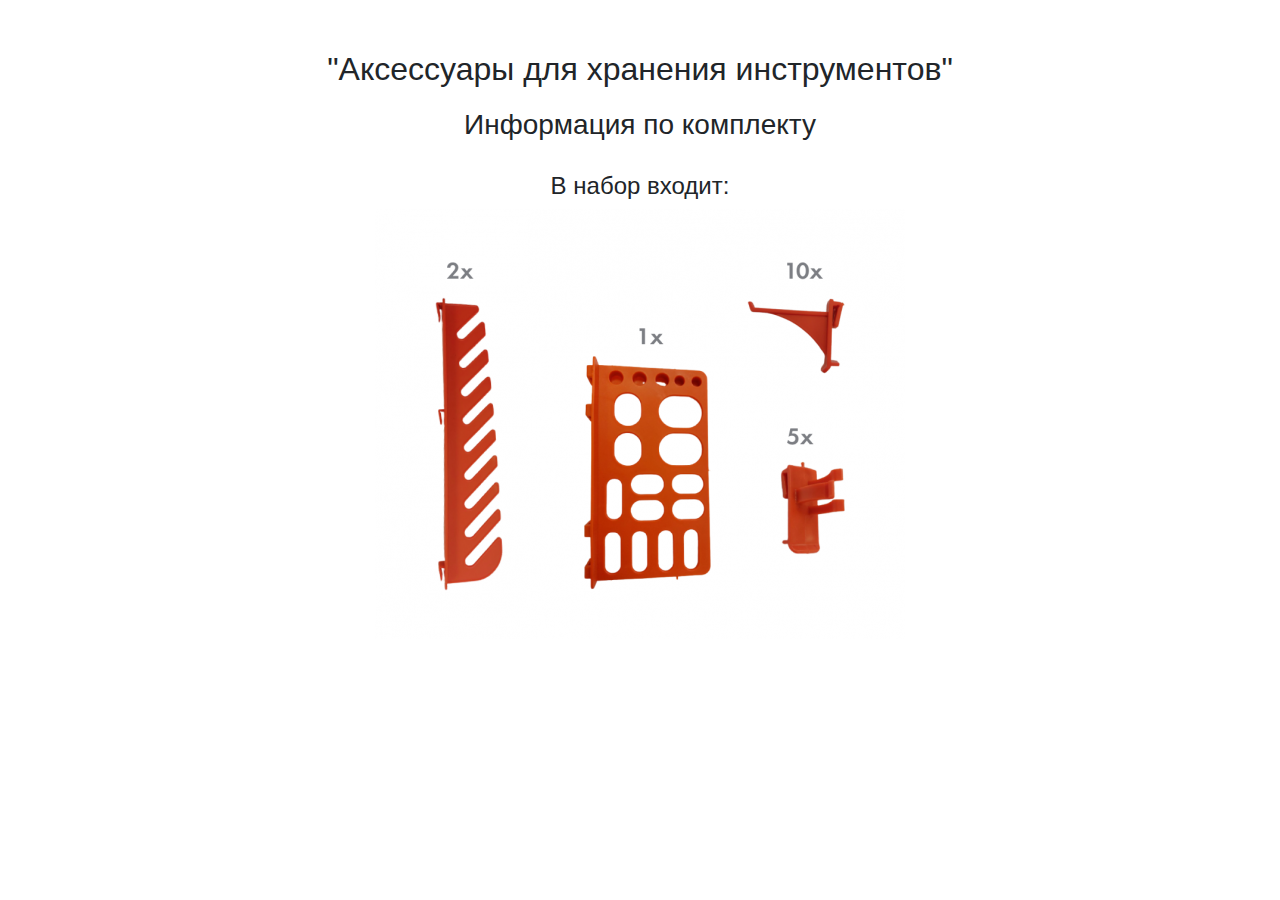
==== aksessuary-dlya-hraneniya-instrumentov.html @ ebc058ea "nabor" ====
<!DOCTYPE html>
<html lang="en">

<head>

	<!-- Required meta tags -->
	<meta charset="utf-8">

	<!-- <meta name="viewport" content="width=device-width"> -->
	<!-- <meta name="viewport" content="width=device-width, initial-scale=1.0"> -->
	<meta name="viewport" content="width=device-width,initial-scale=1" />
	<meta content="true" name="HandheldFriendly" />
	<meta content="width" name="MobileOptimized" />
	<meta content="yes" name="apple-mobile-web-app-capable" />
	<meta name="robots" content="noindex, nofollow">

	<!-- Favicon -->
	<link rel="shortcut icon" href="favicon.ico" type="image/x-icon">

	<!-- Bootstrap CSS -->
	<link rel="stylesheet" href="https://stackpath.bootstrapcdn.com/bootstrap/4.5.2/css/bootstrap.min.css"
		integrity="sha384-JcKb8q3iqJ61gNV9KGb8thSsNjpSL0n8PARn9HuZOnIxN0hoP+VmmDGMN5t9UJ0Z" crossorigin="anonymous">

	<!-- Optional JavaScript -->
	<!-- jQuery first, then Popper.js, then Bootstrap JS -->
	<script src="https://code.jquery.com/jquery-3.5.1.slim.min.js"
		integrity="sha384-DfXdz2htPH0lsSSs5nCTpuj/zy4C+OGpamoFVy38MVBnE+IbbVYUew+OrCXaRkfj"
		crossorigin="anonymous"></script>
	<script src="https://cdn.jsdelivr.net/npm/popper.js@1.16.1/dist/umd/popper.min.js"
		integrity="sha384-9/reFTGAW83EW2RDu2S0VKaIzap3H66lZH81PoYlFhbGU+6BZp6G7niu735Sk7lN"
		crossorigin="anonymous"></script>
	<script src="https://stackpath.bootstrapcdn.com/bootstrap/4.5.2/js/bootstrap.min.js"
		integrity="sha384-B4gt1jrGC7Jh4AgTPSdUtOBvfO8shuf57BaghqFfPlYxofvL8/KUEfYiJOMMV+rV"
		crossorigin="anonymous"></script>

	<!-- styles.css -->
	<!-- <link rel="stylesheet" href="css/styles.css"> -->


	<!-- Fonts -->
	<link rel="preconnect" href="https://fonts.gstatic.com">
	<link href="https://fonts.googleapis.com/css2?family=Playfair+Display&display=swap" rel="stylesheet">




</head>

<body>
	<div style="text-align: center;">
		<h2 style="margin-top: 50px;">"Аксессуары для хранения инструментов"</h2>
		<h3 style="margin: 20px 0 30px 0;">Информация по комплекту</h3>
		<div class="Accesories">
			<h4>В набор входит:</h4>
			<img src="css/images/v nabor vhodit.jpg" class="img-fluid" alt="Состав набора">
		</div>
		<br>
		</div>

	</div>


</body>

</html>
---- css/styles.css ----
.top-conteiner {
  display: grid;
  text-align: center;
  color: white;
  min-height: 100vh;
  align-content: center;
  padding: 10px;
  background-color: #000000c7;

}
.navbar{
  background-color: #000000d4;
}

.text-top-conteiner {
  padding: 2% 0;
}

.yodyear {
  line-height: 0.6rem;
  padding-bottom: 20px;
}

.year {
  font-size: 0.8rem;
}

.hotline {
  margin: 15px auto;

}

.emails {
  line-height: 1rem;
  margin-bottom: 3rem;
  line-height: 1.3;

}

.sales {
  margin: 8px;
}

.inn{
  margin: 0.5rem;
}
.official{
  margin: 3rem;
}
.vacancy {
  margin: 2rem;
}

body {
  background: url(images/storer1.jpg) no-repeat;
  min-height: 100vh;
  min-width: 100%;
  background-position: 52%;
  background-attachment: fixed;
  background-size: cover;

}

h1, h2 {
  font-family: 'Playfair Display', serif;
  text-shadow: 0px 0px 20px #ffffffa3;
}

h6 {
  margin: 2% 0 0;
}

p {
  margin-bottom: 0;
}

footer {
  background-size: 0, 7em;
  text-align: center;
  color: white;
  left: 0;
  bottom: 0;
  width: 100%;
  background-color: #000000c7;


}
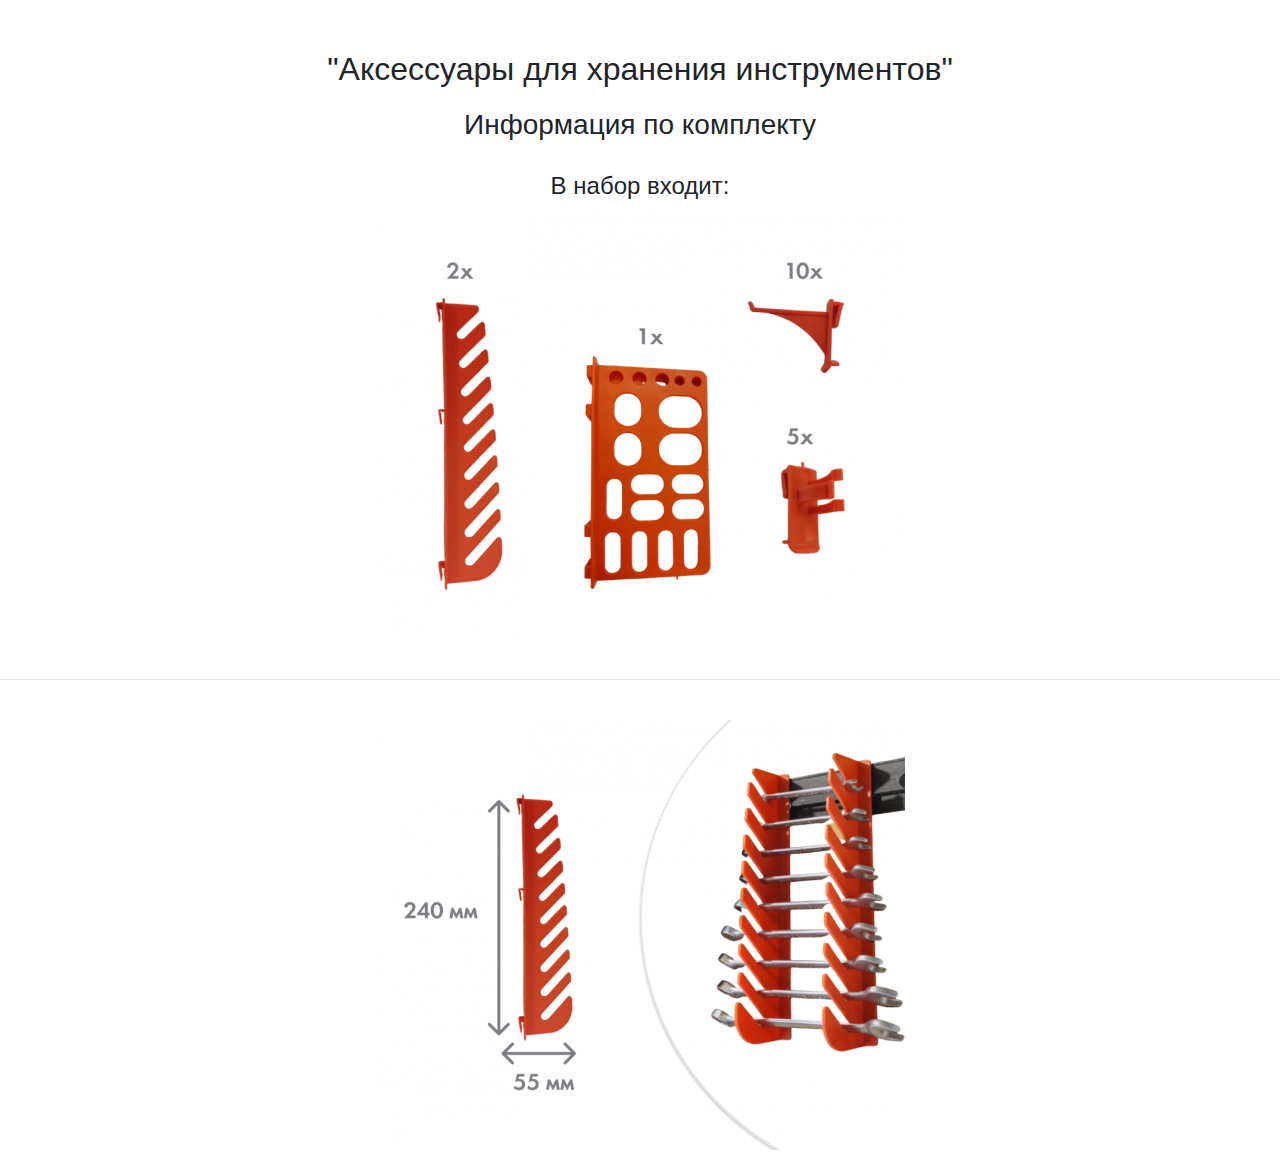
==== commit 7026a22d: "d" ====
--- a/aksessuary-dlya-hraneniya-instrumentov.html
+++ b/aksessuary-dlya-hraneniya-instrumentov.html
@@ -55,7 +55,12 @@
 			<img src="css/images/v nabor vhodit.jpg" class="img-fluid" alt="Состав набора">
 		</div>
 		<br>
-		</div>
+		<hr>
+		<br>
+		<img src="css/images/derzhatel-dlya-klyuchej.jpg" class="img-fluid" alt="Держатель для ключей">
+	</div>
+	<br>
+	</div>
 
 	</div>
 
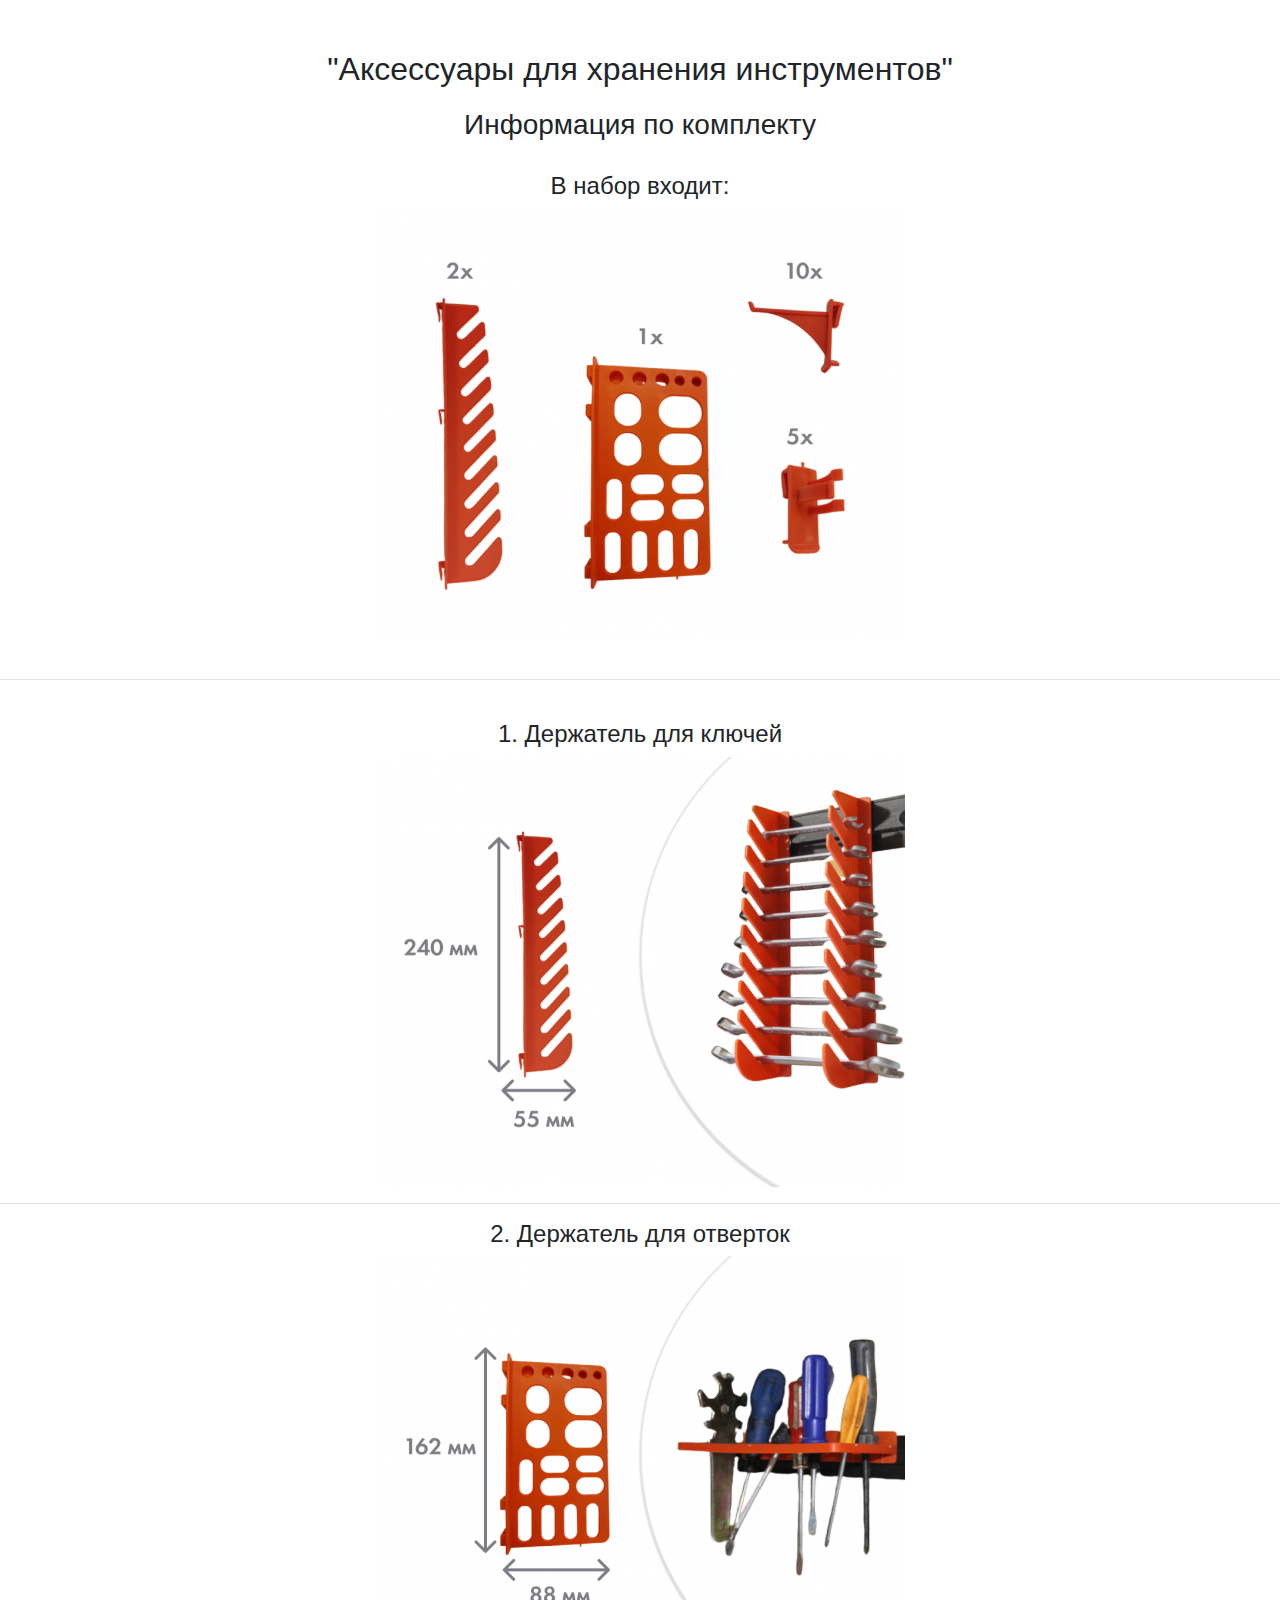
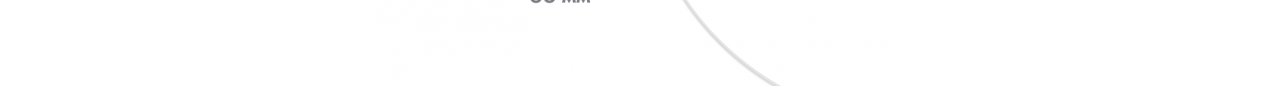
==== commit 5d358b2b: "2" ====
--- a/aksessuary-dlya-hraneniya-instrumentov.html
+++ b/aksessuary-dlya-hraneniya-instrumentov.html
@@ -57,7 +57,12 @@
 		<br>
 		<hr>
 		<br>
+		<h4>1. Держатель для ключей</h4>
 		<img src="css/images/derzhatel-dlya-klyuchej.jpg" class="img-fluid" alt="Держатель для ключей">
+		<br>
+		<hr>
+		<h4>2. Держатель для отверток</h4>
+		<img src="css/images/derzhatel-dlya-otvertok.jpg" class="img-fluid" alt="Держатель для отверток">
 	</div>
 	<br>
 	</div>
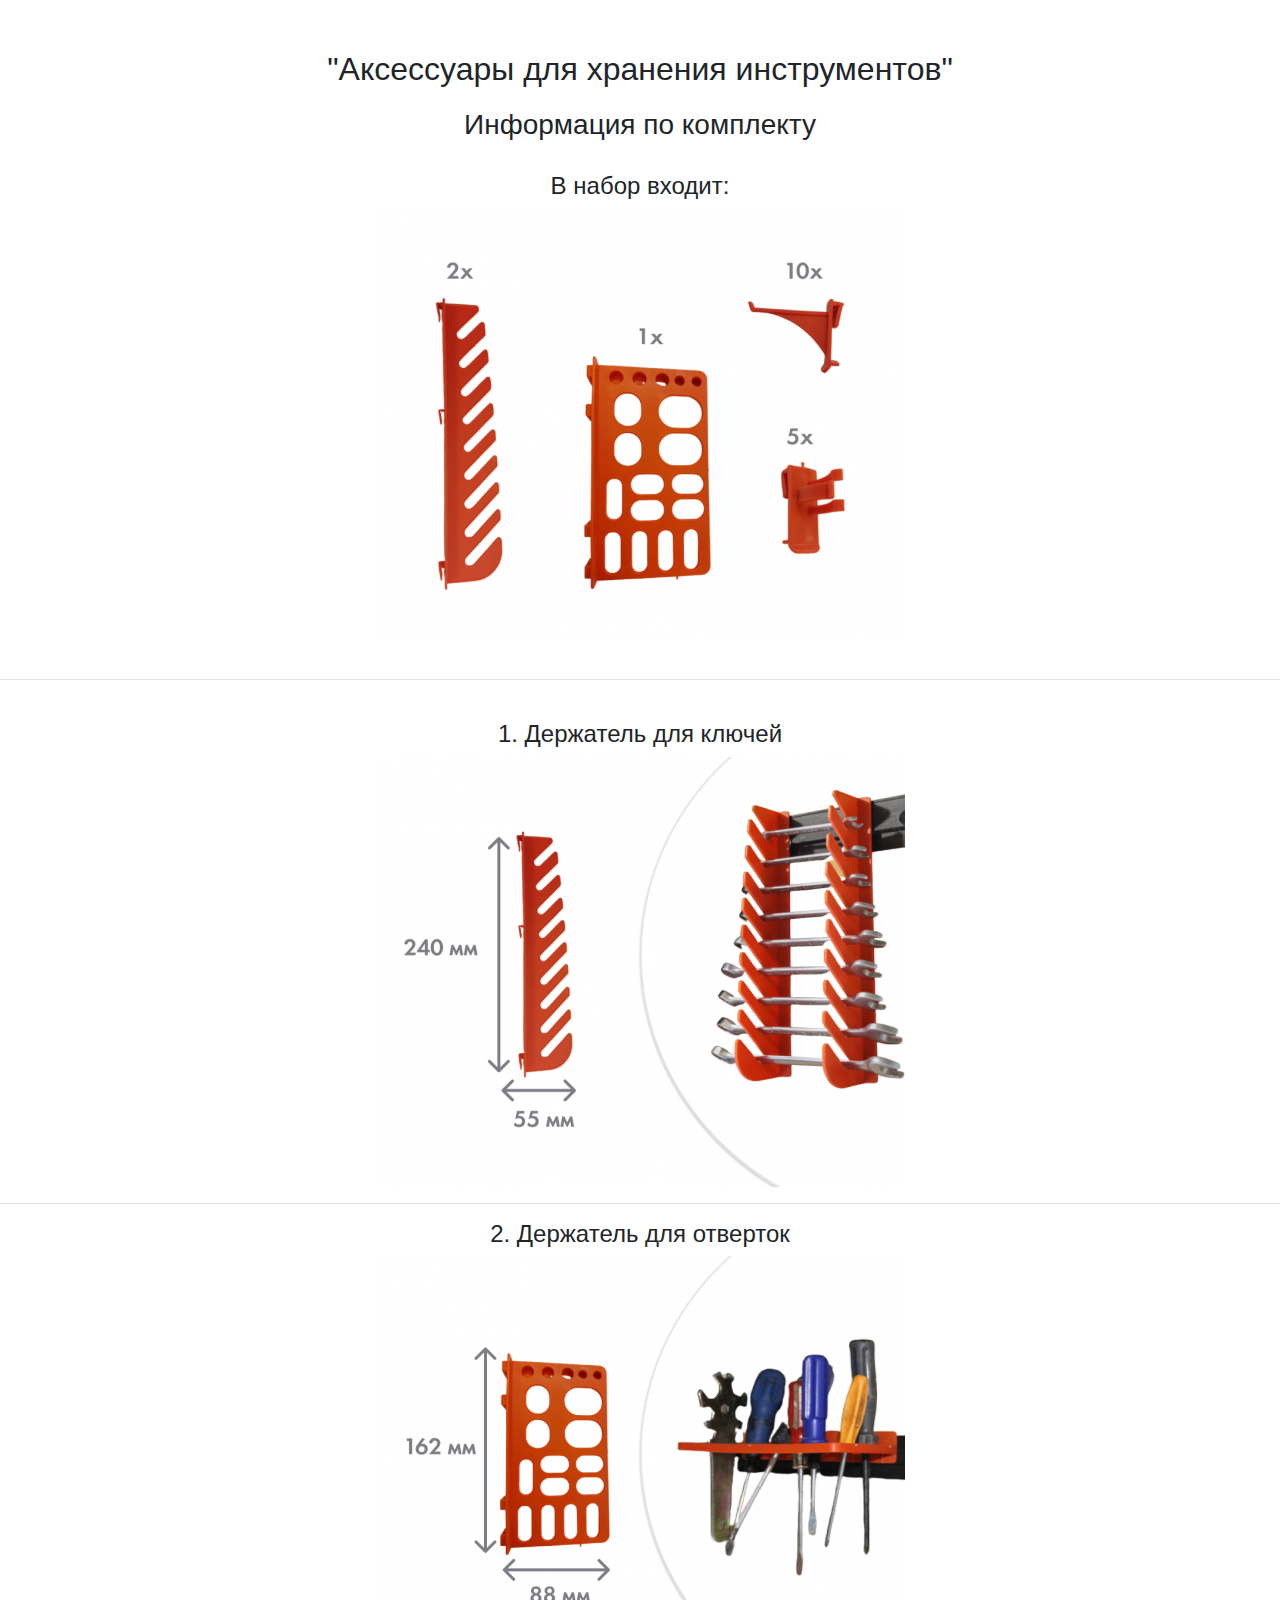
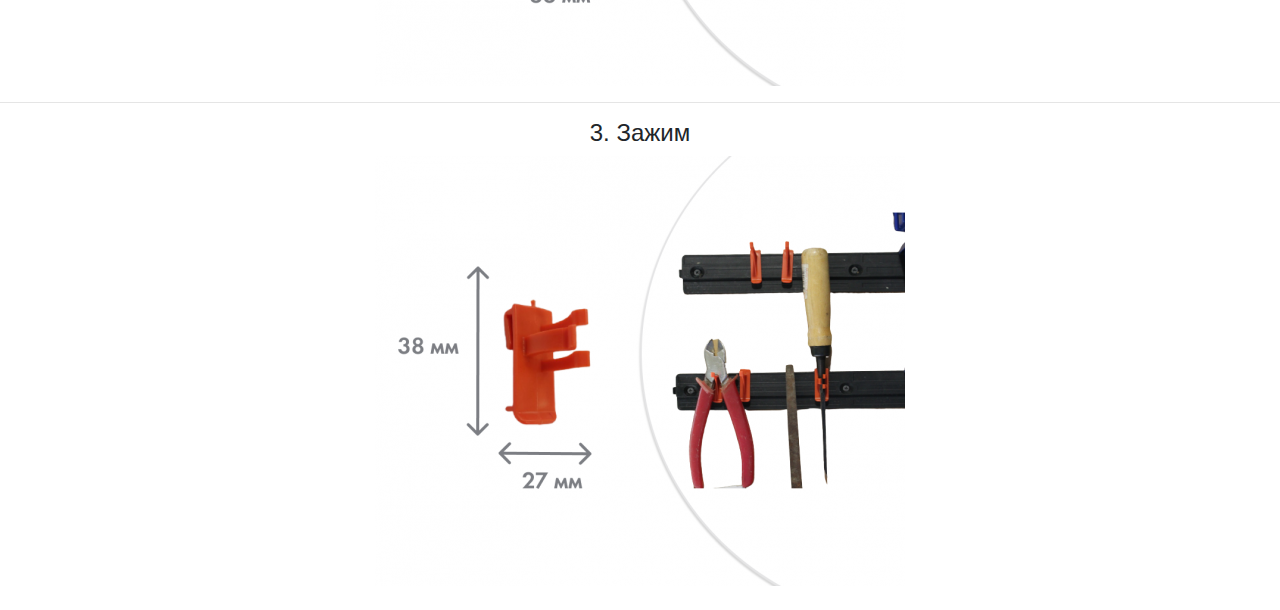
==== commit 6624a1c1: "z" ====
--- a/aksessuary-dlya-hraneniya-instrumentov.html
+++ b/aksessuary-dlya-hraneniya-instrumentov.html
@@ -63,6 +63,10 @@
 		<hr>
 		<h4>2. Держатель для отверток</h4>
 		<img src="css/images/derzhatel-dlya-otvertok.jpg" class="img-fluid" alt="Держатель для отверток">
+		<br>
+		<hr>
+		<h4>3. Зажим</h4>
+		<img src="css/images/zazhim.jpg" class="img-fluid" alt="Зажим">
 	</div>
 	<br>
 	</div>
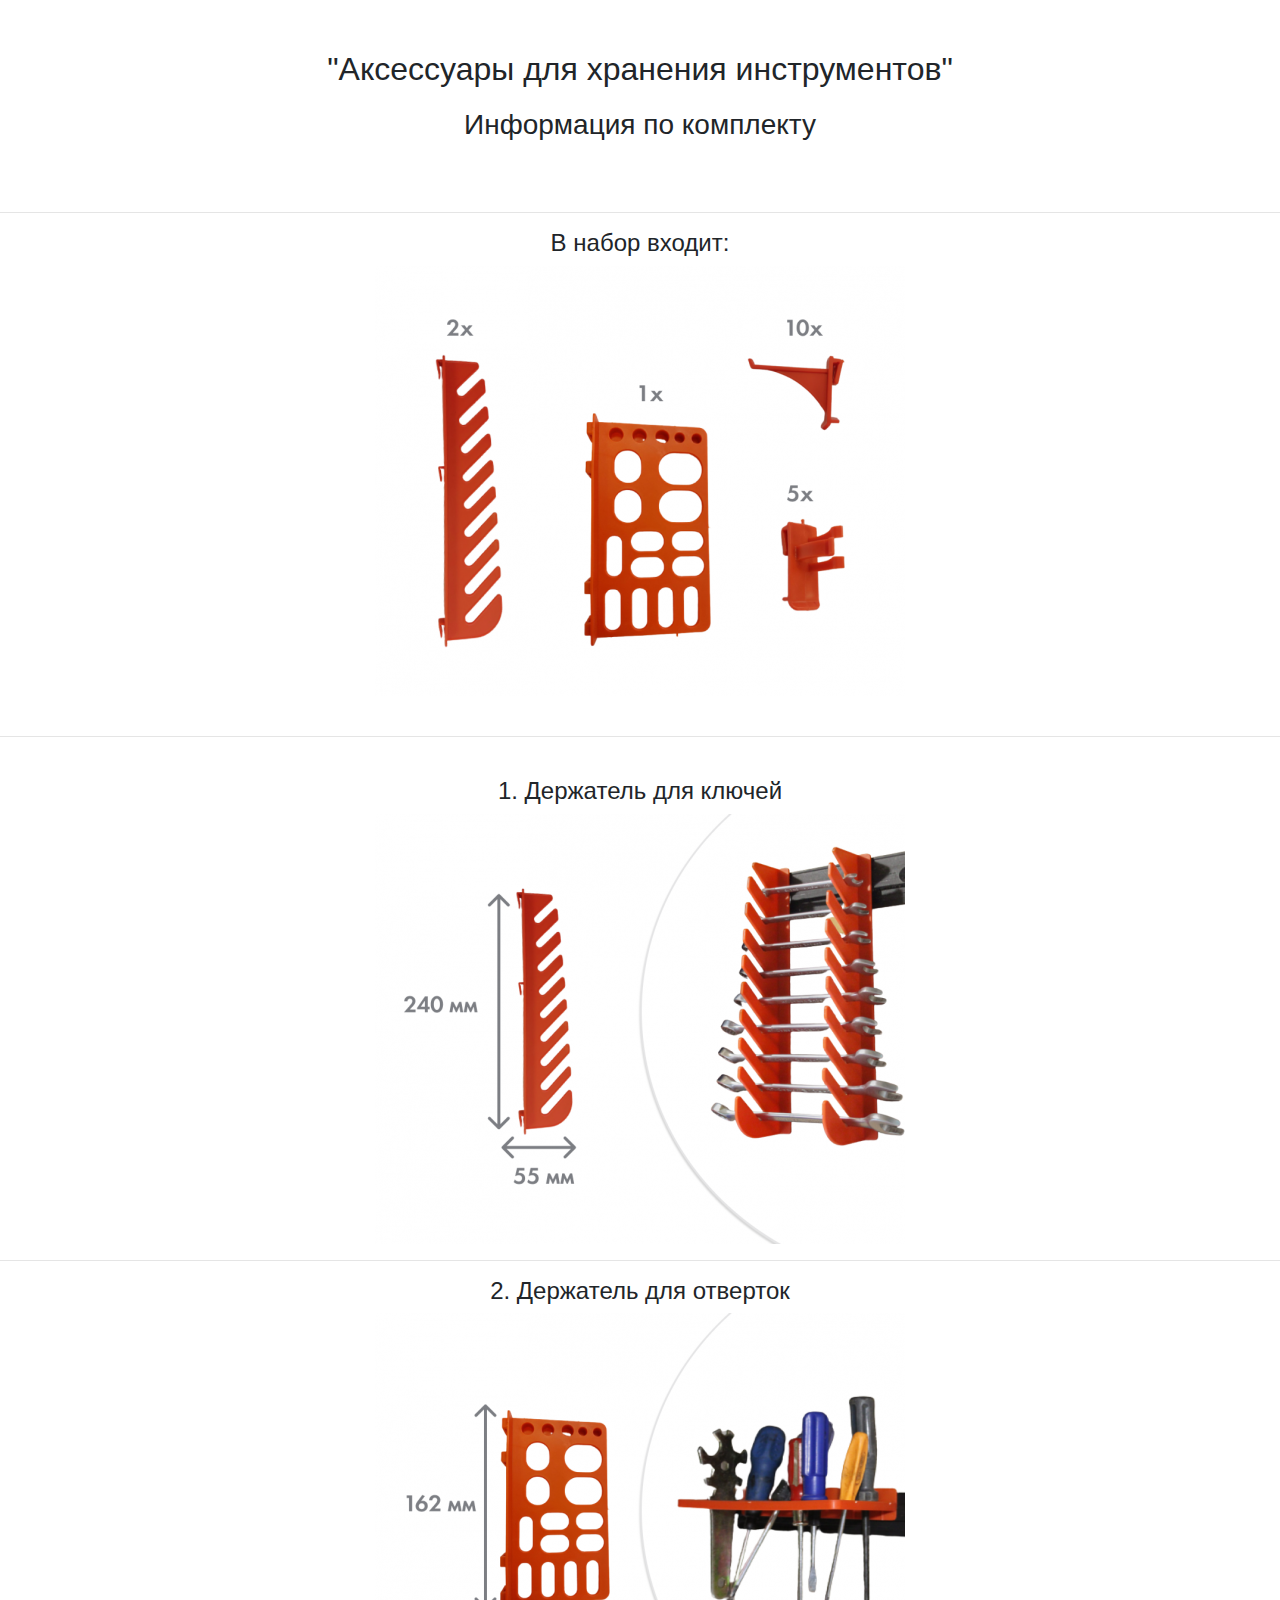
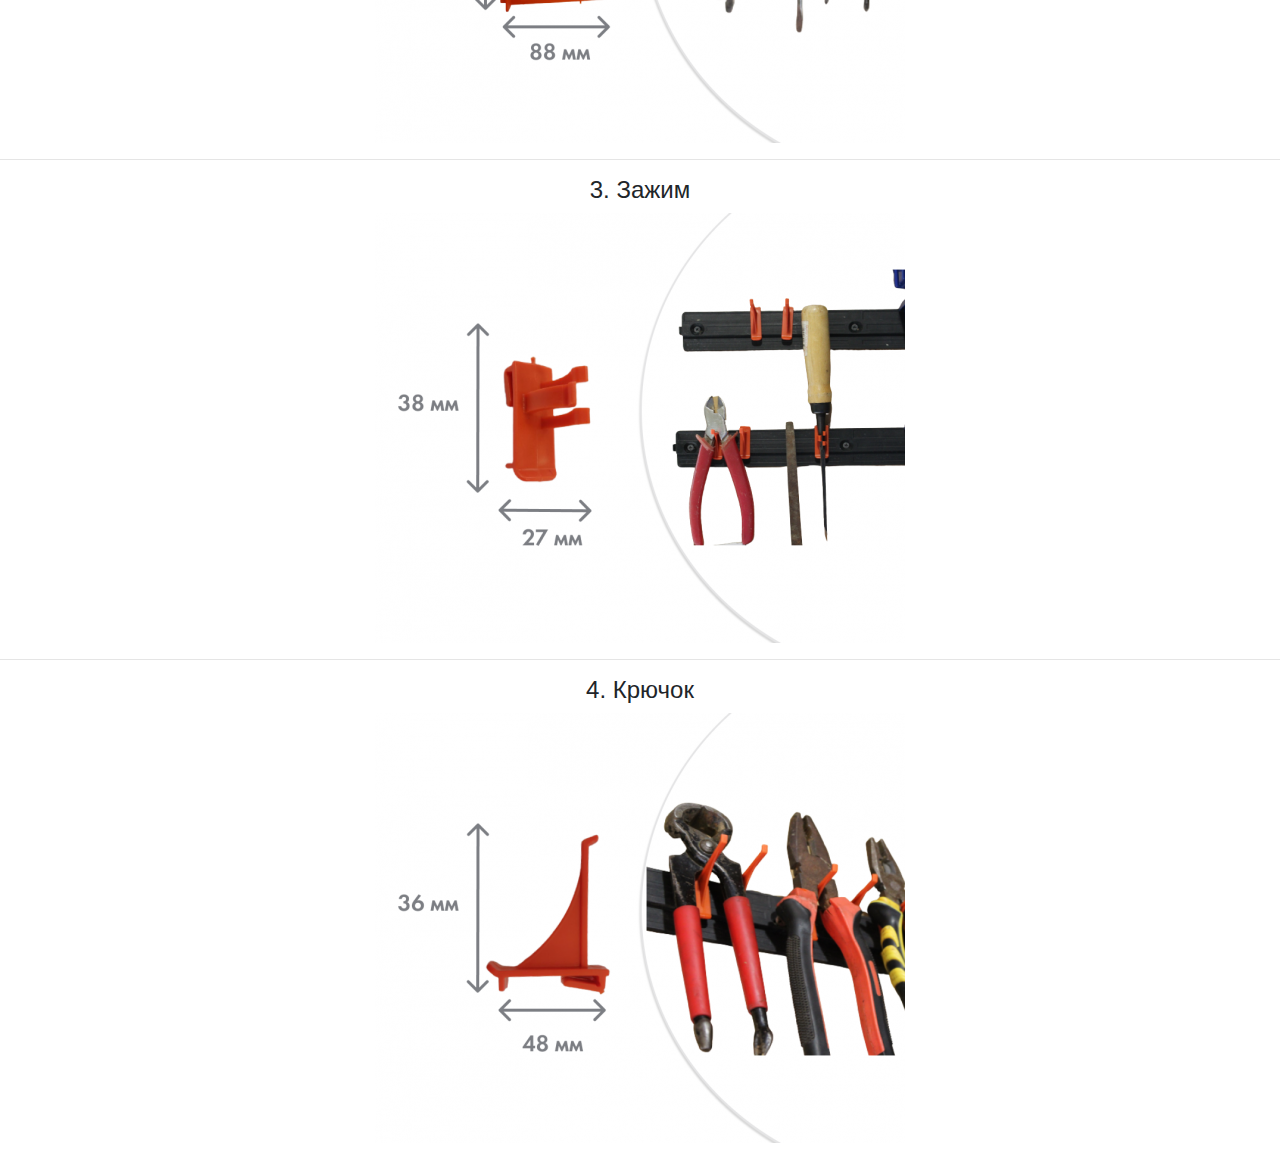
==== commit 0983202b: "2" ====
--- a/aksessuary-dlya-hraneniya-instrumentov.html
+++ b/aksessuary-dlya-hraneniya-instrumentov.html
@@ -51,6 +51,8 @@
 		<h2 style="margin-top: 50px;">"Аксессуары для хранения инструментов"</h2>
 		<h3 style="margin: 20px 0 30px 0;">Информация по комплекту</h3>
 		<div class="Accesories">
+			<br>
+			<hr>
 			<h4>В набор входит:</h4>
 			<img src="css/images/v nabor vhodit.jpg" class="img-fluid" alt="Состав набора">
 		</div>
@@ -67,6 +69,11 @@
 		<hr>
 		<h4>3. Зажим</h4>
 		<img src="css/images/zazhim.jpg" class="img-fluid" alt="Зажим">
+		
+		<br>
+		<hr>
+		<h4>4. Крючок</h4>
+		<img src="css/images/kryuchok.jpg" class="img-fluid" alt="Крючок">
 	</div>
 	<br>
 	</div>
